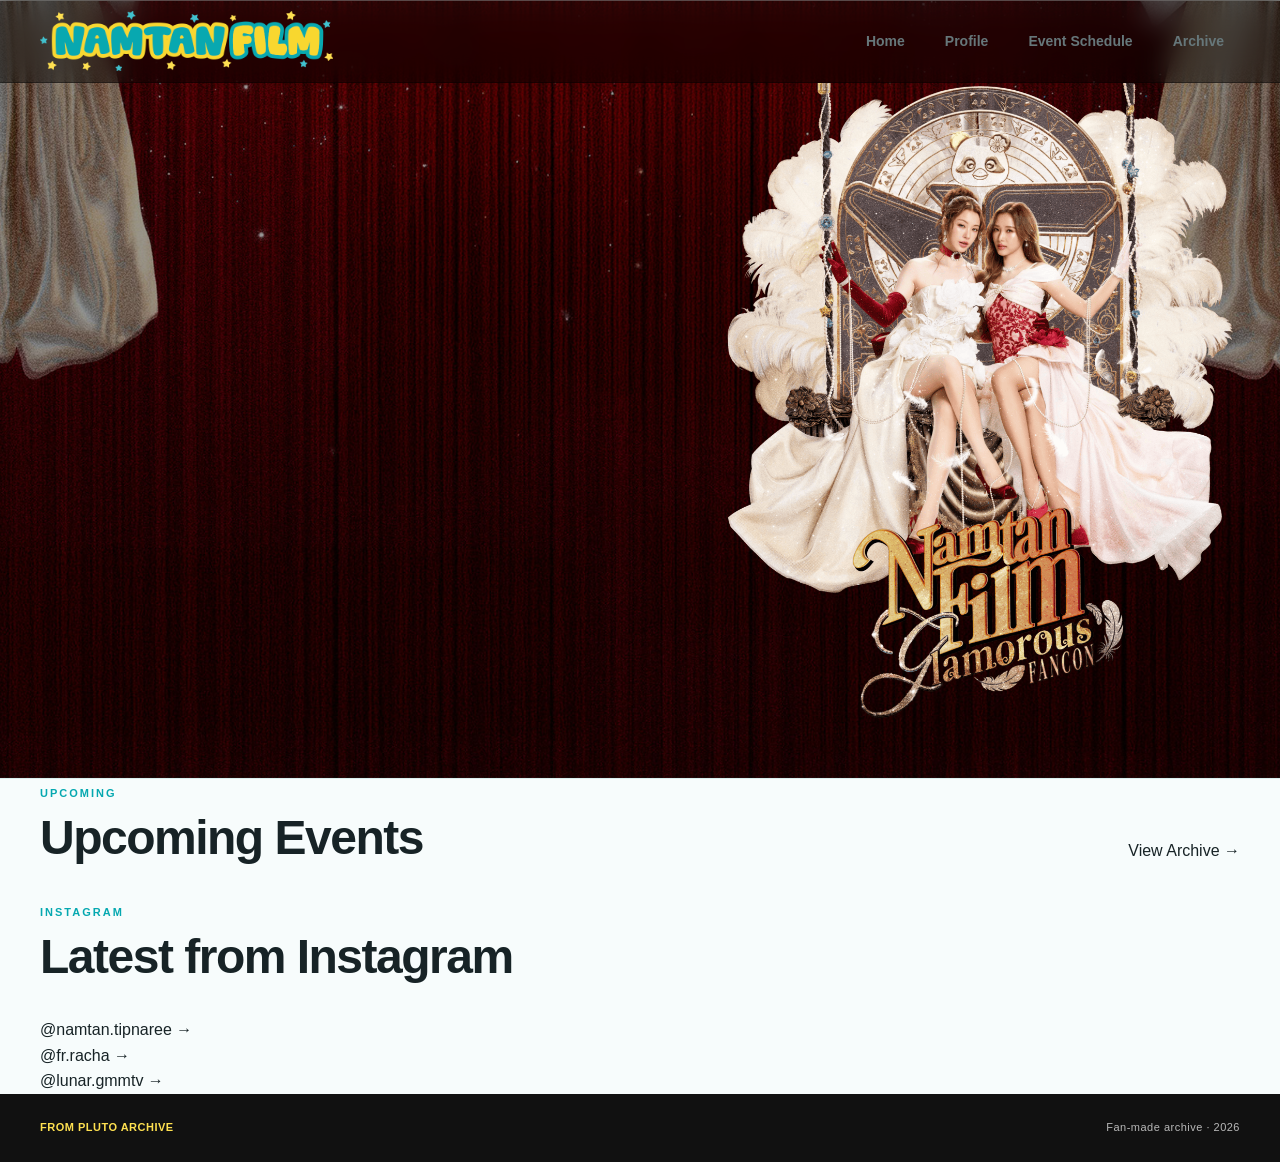
==== index.html @ 88a41382 "Refactor YouTube iframe for better readability" ====
<!DOCTYPE html>
<html lang="en">
<head>
    <meta charset="UTF-8">
    <meta name="viewport" content="width=device-width, initial-scale=1.0">
    <title>From PLUTO — NamtanFilm Archive</title>
    <meta name="description" content="From PLUTO — A fan-made archive of Namtan, Film, and NamtanFilm events and activities.">
    <link rel="stylesheet" href="style.css">
</head>

<body class="home-page">

<div id="site-header"></div>

<main>

    <!-- HERO -->
    <section class="hero home-hero">
        <div class="container hero-inner">
            <div class="hero-text">
                <iframe
    class="youtube-video"
    src="https://www.youtube.com/embed/L0LOI8v7eWU?autoplay=1"
    title="YouTube video player"
    frameborder="0"
    allow="autoplay; accelerometer; clipboard-write; encrypted-media; gyroscope; picture-in-picture; web-share"
    referrerpolicy="strict-origin-when-cross-origin"
    allowfullscreen>
                    </iframe> 
            </div>
            <div class="hero-decoration">
                 <img src="images/NFFC.png" alt="NamtanFilmFanCon" style="width:700px;">
            </div>
        </div>
    </section>
    
    <!-- UPCOMING -->
    <section class="upcoming-section">
        <div class="container">
            <div class="section-heading">
                <div>
                    <span class="eyebrow">UPCOMING</span>
                    <h2>Upcoming Events</h2>
                </div>
                <a href=/archive" class="section-link">
                    View Archive →
                </a>
            </div>
            <div id="upcomingEvents" class="upcoming-grid"></div>
        </div>
    </section>
</main>

<!-- INSTAGRAM -->
<section class="instagram-section">
    <div class="container">
         <div class="section-heading">
            <div>
                 <span class="eyebrow">INSTAGRAM</span>
                 <h2>Latest from Instagram</h2>
            </div>
        </div>
            <!-- NAMTAN -->
            <div class="instagram-row">
                <div class="instagram-row-header">
                    <a
                        href="https://www.instagram.com/namtan.tipnaree/"
                        target="_blank"
                        rel="noopener noreferrer"
                        class="instagram-username"
                    >
                        @namtan.tipnaree
                    </a>
                    <span class="instagram-arrow">
                        →
                    </span>
                </div>
                <div
                    id="instagramNamtan"
                    class="instagram-scroll"
                >
                    <!-- Instagram posts will be loaded here -->
                </div>

            </div>


            <!-- FILM -->
            <div class="instagram-row">
                <div class="instagram-row-header">
                    <a
                        href="https://www.instagram.com/fr.racha/"
                        target="_blank"
                        rel="noopener noreferrer"
                        class="instagram-username"
                    >
                        @fr.racha
                    </a>
                    <span class="instagram-arrow">
                        →
                    </span>
                </div>

                <div
                    id="instagramFilm"
                    class="instagram-scroll"
                >
                    <!-- Instagram posts will be loaded here -->
                </div>

            </div>


            <!-- LUNAR GMMTV -->
            <div class="instagram-row">
                <div class="instagram-row-header">
                    <a
                        href="https://www.instagram.com/lunar.gmmtv/"
                        target="_blank"
                        rel="noopener noreferrer"
                        class="instagram-username"
                    >
                        @lunar.gmmtv
                    </a>
                    <span class="instagram-arrow">
                        →
                    </span>
                </div>

                <div
                    id="instagramLunar"
                    class="instagram-scroll"
                >
                    <!-- Instagram posts will be loaded here -->
                </div>
            </div>
        </div>
    </section>


<!-- EVENT MODAL -->
<div id="eventModal" class="modal">
    <div class="modal-overlay"></div>
    <div class="modal-content">
        <button class="modal-close" id="modalClose" aria-label="Close" type="button">
            ×
        </button>
        <div id="modalImage" class="modal-image">
            <div class="modal-image-placeholder">NF</div>
        </div>

        <div class="modal-body">
            <div class="modal-tags">
                <span id="modalArtist" class="tag"></span>
                <span id="modalType" class="tag"></span>
            </div>

            <h2 id="modalTitle"></h2>
            <div class="modal-info">
                <div class="info-row">
                    <span class="info-label">
                        DATE
                    </span>
                    <span id="modalDate"></span>
                </div>


                <div class="info-row">
                    <span class="info-label">
                        LOCATION
                    </span>
                    <span id="modalLocation"></span>
                </div>


                <div class="info-row">
                    <span class="info-label">
                        DESCRIPTION
                    </span>
                    <span id="modalDescription"></span>
                </div>
            </div>

            <a id="modalLink" class="modal-link hidden" href="#" target="_blank" rel="noopener noreferrer">
                View Related Link →
            </a>
        </div>
    </div>
</div>


<footer class="site-footer">

    <div class="container footer-inner">

        <span>
            FROM PLUTO ARCHIVE
        </span>

        <span>
            Fan-made archive · 2026
        </span>

    </div>

</footer>


<script src="app.js" defer></script>

</body>
</html>
---- style.css ----
/* =========================================================
   FROM PLUTO — NAMTANFILM ARCHIVE
   Theme Colors
   Primary:
   #05a8b0
   #fee050
   Secondary:
   #41c1ce
   #f9d72f
   ========================================================= */


/* =========================================================
   ROOT
   ========================================================= */
:root {
    --teal-primary: #05a8b0;
    --yellow-primary: #fee050;

    --teal-secondary: #41c1ce;
    --yellow-secondary: #f9d72f;

    --white: #ffffff;
    --black: #111111;

    --text: #172326;
    --text-light: #66777a;

    --background: #f7fcfc;
    --background-soft: #eefafa;

    --border: #d9eeee;

    --shadow: 0 10px 30px rgba(5, 168, 176, 0.10);

    --radius-sm: 10px;
    --radius-md: 16px;
    --radius-lg: 24px;

    --container: 1200px;
}

/* =========================================================
   RESET
   ========================================================= */
* {
    margin: 0;
    padding: 0;
    box-sizing: border-box;
}

html {
    scroll-behavior: smooth;
}

body {
    font-family:
        -apple-system,
        BlinkMacSystemFont,
        "Segoe UI",
        Roboto,
        Helvetica,
        Arial,
        sans-serif;

    background: var(--background);
    color: var(--text);

    line-height: 1.6;
}

img {
    max-width: 100%;
}

button,
input,
select {
    font: inherit;
}

button {
    cursor: pointer;
}

a {
    color: inherit;
    text-decoration: none;
}


/* =========================================================
   CONTAINER
   ========================================================= */

.container {
    width: min(
        calc(100% - 40px),
        var(--container)
    );

    margin: 0 auto;
}


/* =========================================================
   HEADER
   ========================================================= */

/* Header container — sticky */
#site-header {
    position: sticky;
    top: 0;
    z-index: 1000;
    margin-bottom: -82px;
}

/* Actual header */
.site-header {
    position: relative;
    background: rgba(255, 255, 255, 0.94);
    backdrop-filter: blur(14px);
    -webkit-backdrop-filter: blur(14px);
    border-bottom: 1px solid var(--border);
}


/* =========================================================
   HOME HEADER
   ========================================================= */

.home-page #site-header {
    margin-bottom: -82px;
}
.home-page .site-header {
    background: rgba(0, 0, 0, 0.45);
    border-bottom: 1px solid rgba(0, 0, 0, 0.35);
}


/* Header inner */
.header-inner {
    min-height: 82px;
    display: flex;
    align-items: center;
    justify-content: space-between;
}


/* Logo */

.logo {
    display: inline-flex;
    align-items: center;
    transition: transform 0.2s ease;
}

.logo:hover {
    transform: translateY(-1px);
}

.site-logo {
    display: block;
    width: 39%;
    height: auto;
    object-fit: contain;
}


/* Navigation */

.nav {
    display: flex;
    align-items: center;

    gap: 8px;
}

.nav a {
    position: relative;

    padding: 10px 16px;

    font-size: 14px;
    font-weight: 600;

    color: var(--text-light);

    border-radius: 10px;

    transition:
        color 0.2s ease,
        background 0.2s ease;
}

.nav a:hover {
    color: var(--teal-primary);

    background: var(--background-soft);
}

.nav a::after {
    content: "";

    position: absolute;

    left: 16px;
    right: 16px;
    bottom: 4px;

    height: 2px;

    background: var(--yellow-primary);

    transform: scaleX(0);
    transform-origin: center;

    transition: transform 0.2s ease;
}

.nav a:hover::after {
    transform: scaleX(1);
}


/* =========================================================
   HERO
   ========================================================= */

.hero {
    position: relative;
    overflow: hidden;
    border-bottom: 1px solid var(--border);
}


/* Home page only */
.home-hero {
    background-image: url("images/home-bg.jpg");
    background-size: cover;
    background-position: center;
    background-repeat: no-repeat;
}

.hero-inner {
    min-height: 700px;
    display: grid;
    grid-template-columns: 1.1fr 0.9fr;
    align-items: center;
    gap: 50px;
    padding-top: 82px;
    padding-bottom: 50px;
}

.youtube-video {
    width: 100%;
    max-width: 560px;
    aspect-ratio: 16 / 9;
    height: auto;
    border-radius: 16px;
    overflow: hidden;
    border: none;
}

/* Hero button */

.hero-button {
    display: inline-flex;
    align-items: center;
    gap: 14px;
    padding: 14px 22px;
    color: var(--black);
    background: var(--yellow-primary);
    border: 2px solid var(--black);
    border-radius: 999px;
    font-size: 14px;
    font-weight: 800;
    box-shadow:
        5px 5px 0 var(--teal-primary);
    transition:
        transform 0.2s ease,
        box-shadow 0.2s ease;
}

.hero-button span {
    font-size: 18px;
    transition: transform 0.2s ease;
}

.hero-button:hover {
    transform: translate(3px, 3px);

    box-shadow:
        2px 2px 0 var(--teal-primary);
}

.hero-button:hover span {
    transform: translateX(4px);
}


/* Hero decoration */

.hero-decoration {
    position: relative;

    min-height: 360px;

    display: flex;
    align-items: center;
    justify-content: center;
}

.circle {
    position: absolute;

    border-radius: 50%;
}

.circle-1 {
    width: 280px;
    height: 280px;

    background: var(--teal-secondary);

    opacity: 0.28;

    top: 20px;
    right: 20px;
}

.circle-2 {
    width: 170px;
    height: 170px;

    background: var(--yellow-primary);

    bottom: 10px;
    left: 30px;
}


/* Archive card */

.hero-card {
    position: relative;
    z-index: 2;

    width: 240px;
    height: 300px;

    display: flex;
    flex-direction: column;

    align-items: center;
    justify-content: center;

    background: var(--teal-primary);

    color: white;

    border: 3px solid var(--black);

    border-radius: 30px;

    transform: rotate(4deg);

    box-shadow:
        12px 12px 0 var(--yellow-primary);
}

.hero-card span {
    font-size: 12px;
    font-weight: 800;

    letter-spacing: 4px;

    opacity: 0.8;
}

.hero-card strong {
    margin: 8px 0;

    font-size: 100px;

    line-height: 1;

    letter-spacing: -8px;
}

.hero-card small {
    font-size: 12px;

    letter-spacing: 4px;
}


/* =========================================================
   STATISTICS
   ========================================================= */

.stats-section {
    position: relative;

    margin-top: -1px;

    padding: 28px 0;

    background: var(--white);

    border-bottom: 1px solid var(--border);
}

.stats-grid {
    display: grid;

    grid-template-columns:
        repeat(4, 1fr);

    gap: 16px;
}

.stat-card {
    position: relative;

    padding: 12px 24px 7px;

    background: var(--background-soft);

    border: 1px solid var(--border);

    border-radius: var(--radius-md);

    overflow: hidden;
}

.stat-card::before {
    content: "";

    position: absolute;

    top: 0;
    left: 0;

    width: 100%;
    height: 4px;

    background: var(--teal-primary);
}


/* STAT CARD COLOR PATTERN */

/* =========================================================
   STAT CARD CHECKERBOARD PATTERN
   Row 1: 🟦 🟨 🟦 🟨
   Row 2: 🟨 🟦 🟨 🟦
   Row 3: 🟦 🟨 🟦 🟨
   Row 4: 🟨 🟦 🟨 🟦
   ========================================================= */

/* Default — 4 columns */

.stat-card:nth-child(8n + 1)::before,
.stat-card:nth-child(8n + 3)::before,
.stat-card:nth-child(8n + 6)::before,
.stat-card:nth-child(8n + 8)::before {
    background: var(--teal-primary);
}

.stat-card:nth-child(8n + 2)::before,
.stat-card:nth-child(8n + 4)::before,
.stat-card:nth-child(8n + 5)::before,
.stat-card:nth-child(8n + 7)::before {
    background: var(--yellow-primary);
}

.stat-label {
    display: block;

    margin-bottom: 8px;

    font-size: 11px;
    font-weight: 800;

    color: var(--text-light);

    letter-spacing: 1.5px;
}

.stat-card strong {
    display: block;

    margin-bottom: 2px;

    font-size: 38px;

    line-height: 1;

    color: var(--teal-primary);
}

.stat-card small {
    color: var(--text-light);

    font-size: 12px;
}


/* =========================================================
   EVENTS
   ========================================================= */

.events-section {
    padding: 90px 0;
}

.section-heading {
    display: flex;
    align-items: flex-end;
    justify-content: space-between;

    gap: 30px;

    margin-bottom: 35px;
}

.eyebrow {
    display: inline-block;

    margin-bottom: 10px;

    color: var(--teal-primary);

    font-size: 11px;
    font-weight: 900;

    letter-spacing: 2px;
}

.section-heading h2,
.about-inner h2 {
    font-size: clamp(
        32px,
        4vw,
        48px
    );

    line-height: 1.05;

    letter-spacing: -1.5px;
}

.section-heading p {
    margin-top: 10px;

    color: var(--text-light);

    font-size: 14px;
}

.result-count {
    padding: 10px 14px;

    background: var(--yellow-primary);

    border: 1px solid var(--black);

    border-radius: 999px;

    color: var(--black);

    font-size: 11px;
    font-weight: 900;

    white-space: nowrap;
}


/* =========================================================
   FILTER BOX
   ========================================================= */

.filter-box {
    margin-bottom: 40px;

    padding: 22px;

    background: var(--white);

    border: 1px solid var(--border);

    border-radius: var(--radius-lg);

    box-shadow: var(--shadow);
}

.search-wrapper {
    position: relative;

    margin-bottom: 18px;
}

.search-icon {
    position: absolute;

    left: 17px;
    top: 50%;

    transform: translateY(-50%);

    color: var(--teal-primary);

    font-size: 22px;

    pointer-events: none;
}

.search-wrapper input {
    width: 100%;

    height: 50px;

    padding:
        0
        18px
        0
        48px;

    border:
        1px solid
        var(--border);

    border-radius: 12px;

    outline: none;

    color: var(--text);

    background: var(--background);

    transition:
        border-color 0.2s ease,
        box-shadow 0.2s ease;
}

.search-wrapper input:focus {
    border-color: var(--teal-primary);

    box-shadow:
        0 0 0 3px
        rgba(5, 168, 176, 0.12);
}

.filter-row {
    display: grid;

    grid-template-columns:
        repeat(4, 1fr)
        auto;

    gap: 14px;

    align-items: end;
}

.filter-item {
    display: flex;

    flex-direction: column;

    gap: 6px;
}

.filter-item label {
    color: var(--text-light);

    font-size: 11px;
    font-weight: 800;

    text-transform: uppercase;

    letter-spacing: 0.8px;
}

.filter-item select,
.filter-item input {
    width: 100%;

    height: 44px;

    padding:
        0
        12px;

    background: var(--white);

    border:
        1px solid
        var(--border);

    border-radius: 10px;

    color: var(--text);

    outline: none;

    cursor: pointer;
}

.filter-item select:focus,
.filter-item input:focus {
    border-color: var(--teal-primary);

    box-shadow:
        0 0 0 3px
        rgba(5, 168, 176, 0.10);
}


/* Clear button */

.clear-button {
    height: 44px;

    padding:
        0
        18px;

    background: var(--yellow-primary);

    color: var(--black);

    border:
        1px solid
        var(--black);

    border-radius: 10px;

    font-size: 12px;
    font-weight: 800;

    white-space: nowrap;

    transition:
        transform 0.2s ease,
        background 0.2s ease;
}

.clear-button:hover {
    background: var(--yellow-secondary);

    transform: translateY(-2px);
}


/* =========================================================
   EVENT GRID
   ========================================================= */

.events-grid {
    display: grid;

    grid-template-columns:
        repeat(4, 1fr);

    gap: 24px;
}


/* =========================================================
   EVENT CARD
   ========================================================= */

.event-card {
    position: relative;
    overflow: hidden;
    background: var(--white);
    border: 1px solid var(--border);
    border-radius: var(--radius-md);
    box-shadow: 0 5px 20px rgba(5, 168, 176, 0.06);
    transition:
        transform 0.25s ease,
        box-shadow 0.25s ease,
        border-color 0.25s ease;
}

.event-card:hover {
    transform: translateY(-6px);
    border-color: var(--teal-secondary);
    box-shadow: 0 15px 35px  rgba(5, 168, 176, 0.15);
}


/* Event image */
.event-image {
    position: relative;
    z-index: 2;
    aspect-ratio: 16 / 10;
    overflow: hidden;
    background:linear-gradient(135deg,
            var(--teal-primary),
            var(--teal-secondary)
        );
}

.event-image img {
    width: 100%;
    height: 100%;
    display: block;
    object-fit: cover;
    transition:transform 0.4s ease;
}

.event-card:hover
.event-image img {
    transform: scale(1.04);
}

.event-image-placeholder {
    width: 100%;
    height: 100%;
    display: flex;
    align-items: center;
    justify-content: center;
    color: white;
    font-size: 60px;
    font-weight: 900;
    letter-spacing: -5px;
}


/* Date */
.event-date {
    position: absolute;
    right: 0px;
    transform: translateY(-50%);
    z-index: 10;
    padding: 5px 6px;
    background: #f9d72f;
    border: 1px solid #000;
    border-radius: 4px;
    font-size: 12px;
    font-weight: 800;
    line-height: 1;
    white-space: nowrap;
}

/* Event body */
.event-body {
   position: relative;
   padding: 20px;
   z-index: 1;
}

.event-tags {
    display: flex;
    flex-wrap: wrap;
    gap: 6px;
    margin-bottom: 12px;
}

.tag {
    display: inline-flex;
    align-items: center;
    padding: 1px 4px;
    background: var(--background-soft);
    color: var(--teal-primary);
    border: 1px solid rgba(5, 168, 176, 0.18);
    border-radius: 6px;
    font-size: 9px;
    font-weight: 700;
}

.event-title {
    margin-bottom: 10px;
    font-size: 15px;
    line-height: 1.25;
    letter-spacing: -0.3px;
}

.event-location {
    margin-bottom: 18px;
    color: var(--text-light);
    font-size: 12px;
}

.event-view {
    width: 100%;
    padding: 2px;
    background: #fee050;
    border: 2px solid rgba(5, 168, 176, 0.18);
    border-radius: 6px;
    color: var(--teal-primary);
    font-size: 15px;
    font-weight: 800;
    transition: color 0.2s ease, transform 0.2s ease;
}

.event-view:hover {
    color: var(--black);
    transform: translateX(3px);
}


/* =========================================================
   EMPTY STATE
   ========================================================= */
.empty-state {
    padding: 80px 20px;
    text-align: center;
    background: var(--white);
    border: 1px dashed var(--border);
    border-radius: var(--radius-lg);
}

.empty-state.hidden {
    display: none;
}

.empty-icon {
    margin-bottom: 15px;

    color: var(--yellow-secondary);

    font-size: 50px;
}

.empty-state h3 {
    margin-bottom: 8px;

    font-size: 24px;
}

.empty-state p {
    margin-bottom: 20px;

    color: var(--text-light);

    font-size: 14px;
}

.empty-state button {
    padding:
        10px
        18px;

    background: var(--teal-primary);

    color: white;

    border: none;

    border-radius: 999px;

    font-size: 12px;
    font-weight: 800;
}

.empty-state button:hover {
    background: var(--teal-secondary);
}


/* =========================================================
   PAGINATION
   ========================================================= */
.pagination {
    display: flex;
    align-items: center;
    justify-content: center;
    gap: 8px;
    margin-top: 45px;
}

/* Page number container */
.page-numbers {
    display: flex;
    align-items: center;
    justify-content: center;
    gap: 6px;
}

/* All pagination buttons */
.pagination button {
    display: inline-flex;
    align-items: center;
    justify-content: center;
    width: 36px;
    min-width: 36px;
    height: 36px;
    padding: 0;
    background: var(--white);
    color: var(--text);
    border: 1px solid var(--border);
    border-radius: 999px;
    font-size: 12px;
    font-weight: 700;
    cursor: pointer;
    transition:
        border-color 0.2s ease,
        color 0.2s ease,
        background 0.2s ease;
}

/* Page number */
.page-number {
    flex-shrink: 0;
}

/* Active page */
.page-number.active {
    color: var(--white);
    background: var(--teal-primary);
    border-color: var(--teal-primary);
}

/* Hover */
.pagination button:hover:not(:disabled) {
    color: var(--teal-primary);
    border-color: var(--teal-primary);
    background: var(--background-soft);
}

/* Active hover */
.pagination .page-number.active:hover {
    color: var(--white);
    background: var(--teal-primary);
    border-color: var(--teal-primary);
}

/* Disabled */
.pagination button:disabled {
    opacity: 0.4;
    cursor: not-allowed;
}


/* =========================================================
   ABOUT
   ========================================================= */

.about-section {
    padding: 100px 0;

    background:
        linear-gradient(
            135deg,
            var(--teal-primary),
            var(--teal-secondary)
        );

    color: white;
}

.about-inner {
    display: grid;

    grid-template-columns:
        0.9fr
        1.1fr;

    gap: 80px;

    align-items: start;
}

.about-inner .eyebrow {
    color: var(--yellow-primary);
}

.about-inner h2 {
    color: white;
}

.about-text {
    max-width: 620px;
}

.about-text p {
    margin-bottom: 20px;

    color: rgba(
        255,
        255,
        255,
        0.9
    );

    font-size: 15px;

    line-height: 1.8;
}

.about-text p:last-child {
    margin-bottom: 0;
}


/* =========================================================
   MODAL
   ========================================================= */

.modal {
    position: fixed;

    inset: 0;

    z-index: 1000;

    display: flex;

    align-items: center;
    justify-content: center;

    padding: 25px;

    opacity: 0;

    visibility: hidden;

    transition:
        opacity 0.25s ease,
        visibility 0.25s ease;
}

.modal.active {
    opacity: 1;

    visibility: visible;
}

.modal-overlay {
    position: absolute;

    inset: 0;

    background:
        rgba(
            8,
            30,
            32,
            0.72
        );

    backdrop-filter: blur(5px);
    -webkit-backdrop-filter: blur(5px);
}

.modal-content {
    position: relative;

    z-index: 2;

    width: min(
        760px,
        100%
    );

    max-height: 90vh;

    overflow-y: auto;

    background: var(--white);

    border:
        2px solid
        var(--black);

    border-radius: 24px;

    box-shadow:
        12px 12px 0
        var(--yellow-primary);

    transform:
        translateY(20px)
        scale(0.98);

    transition:
        transform 0.25s ease;
}

.modal.active
.modal-content {
    transform:
        translateY(0)
        scale(1);
}


/* Modal close */

.modal-close {
    position: absolute;

    top: 14px;
    right: 14px;

    z-index: 5;

    width: 38px;
    height: 38px;

    display: flex;

    align-items: center;
    justify-content: center;

    background: var(--yellow-primary);

    color: var(--black);

    border:
        1px solid
        var(--black);

    border-radius: 50%;

    font-size: 24px;

    line-height: 1;

    transition:
        transform 0.2s ease;
}

.modal-close:hover {
    transform: rotate(8deg) scale(1.05);
}


/* Modal image */

.modal-image {
    width: 100%;

    aspect-ratio: 16 / 9;

    overflow: hidden;

    background:
        linear-gradient(
            135deg,
            var(--teal-primary),
            var(--teal-secondary)
        );
}

.modal-image img {
    width: 100%;
    height: 100%;

    display: block;

    object-fit: cover;
}

.modal-image-placeholder {
    width: 100%;
    height: 100%;

    display: flex;

    align-items: center;
    justify-content: center;

    color: white;

    font-size: 80px;
    font-weight: 900;

    letter-spacing: -7px;
}


/* Modal body */

.modal-body {
    padding: 30px;
}

.modal-tags {
    display: flex;

    gap: 8px;

    margin-bottom: 12px;
}

.modal-body h2 {
    margin-bottom: 25px;

    font-size: 32px;

    line-height: 1.15;

    letter-spacing: -1px;
}

.modal-info {
    display: flex;

    flex-direction: column;

    gap: 14px;
}

.info-row {
    display: grid;

    grid-template-columns:
        110px
        1fr;

    gap: 15px;

    padding-bottom: 14px;

    border-bottom:
        1px solid
        var(--border);

    font-size: 14px;
}

.info-label {
    color: var(--teal-primary);

    font-size: 10px;
    font-weight: 900;

    letter-spacing: 1px;
}


/* Modal link */

.modal-link {
    display: inline-flex;

    margin-top: 25px;

    padding:
        11px
        17px;

    background: var(--yellow-primary);

    color: var(--black);

    border:
        1px solid
        var(--black);

    border-radius: 999px;

    font-size: 12px;
    font-weight: 800;
}

.modal-link:hover {
    background: var(--yellow-secondary);
}

.modal-link.hidden {
    display: none;
}


/* =========================================================
   FOOTER
   ========================================================= */

.site-footer {
    padding: 25px 0;

    background: var(--black);

    color: rgba(
        255,
        255,
        255,
        0.7
    );
}

.footer-inner {
    display: flex;

    align-items: center;
    justify-content: space-between;

    gap: 20px;

    font-size: 11px;

    letter-spacing: 0.5px;
}

.footer-inner span:first-child {
    color: var(--yellow-primary);

    font-weight: 900;
}


/* =========================================================
   SELECTION
   ========================================================= */

::selection {
    background: var(--yellow-primary);

    color: var(--black);
}


/* =========================================================
   SCROLLBAR
   ========================================================= */

html {
    scrollbar-width: none;
}

html::-webkit-scrollbar {
    display: none;
}

/* =========================================================
   RESPONSIVE — TABLET
   ========================================================= */

@media (max-width: 1000px) {

    .hero-inner {
        grid-template-columns: 1fr;

        min-height: auto;

        padding-top: 60px;
        padding-bottom: 60px;
    }

    .hero-decoration {
        min-height: 300px;
    }

    .stats-grid {
        grid-template-columns:
            repeat(2, 1fr);
    }

    .filter-row {
        grid-template-columns:
            repeat(2, 1fr);
    }

    .clear-button {
        width: 100%;
    }

    .events-grid {
        grid-template-columns:
            repeat(2, 1fr);
    }

    .about-inner {
        grid-template-columns: 1fr;

        gap: 35px;
    }
}


/* =========================================================
   RESPONSIVE — MOBILE
   ========================================================= */

@media (max-width: 650px) {

    .container {
        width: min(
            calc(100% - 28px),
            var(--container)
        );
    }


    /* Header */

    .header-inner {
        min-height: 68px;
    }

   #site-header {
      margin-bottom: -68px;
   }
   
   .home-page #site-header {
      margin-bottom: -68px;
   }

    .site-logo {
        width: 120px;
    }

    .nav {
        gap: 2px;
    }

    .nav a {
        padding:
            8px
            9px;

        font-size: 12px;
    }

    .nav a::after {
        left: 9px;
        right: 9px;
    }


    /* Hero */
    .hero-inner {
        padding-top: 45px;
        padding-bottom: 45px;
        gap: 30px;
    }

    .hero-text h1 {
        letter-spacing: -2px;
    }

    .hero-text h1 img {
        width: min(260px, 80vw) !important;
    }

    .hero-decoration {
        min-height: 260px;
    }


/* =========================================
   STATISTICS
========================================= */

.stats-section {
    padding: 40px 0;
}

.stats-grid {
    display: grid;
    grid-template-columns: repeat(4, minmax(0, 1fr));
    gap: 20px;
}

.stat-card {
    background: #ffffff;
    border: 1px solid var(--border);
    border-radius: var(--radius-md);
    padding: 28px 20px;
    text-align: center;
    box-shadow: var(--shadow);

    display: flex;
    flex-direction: column;
    align-items: center;
    justify-content: center;

    min-height: 150px;
}

.stat-label {
    font-size: 12px;
    font-weight: 800;
    color: var(--text-light);
    letter-spacing: 0.08em;
    margin-bottom: 12px;
}

.stat-card strong {
    display: block;

    font-size: 38px;
    font-weight: 800;
    line-height: 1;

    color: var(--teal-primary);

    margin-bottom: 10px;
}

.stat-card small {
    font-size: 12px;
    color: var(--text-light);
}


/* TABLET */

@media (max-width: 900px) {

    .stats-grid {
        grid-template-columns: repeat(2, minmax(0, 1fr));
    }

}


/* MOBILE */

@media (max-width: 500px) {

    .stats-grid {
        grid-template-columns: 1fr;
    }

}


    /* Events */

    .events-section {
        padding: 60px 0;
    }

    .section-heading {
        align-items: flex-start;

        flex-direction: column;

        gap: 15px;

        margin-bottom: 25px;
    }

    .section-heading h2 {
        font-size: 34px;
    }

    .result-count {
        align-self: flex-start;
    }


    /* Filters */

    .filter-box {
        padding: 15px;

        border-radius: 18px;
    }

    .filter-row {
        grid-template-columns: 1fr;

        gap: 12px;
    }


    /* Cards */

    .events-grid {
        grid-template-columns: 1fr;

        gap: 18px;
    }

    .event-body {
        padding: 17px;
    }


    /* About */

    .about-section {
        padding: 70px 0;
    }

    .about-inner h2 {
        font-size: 35px;
    }

   /* =========================================================
   INSTAGRAM
   ========================================================= */

.instagram-section {
    padding: 90px 0;
    background: var(--white);
    border-top: 1px solid var(--border);
    border-bottom: 1px solid var(--border);
}


/* Instagram section heading */

.instagram-section .section-heading {
    margin-bottom: 40px;
}


/* =========================================================
   INSTAGRAM ROW
   ========================================================= */

.instagram-row {
    margin-bottom: 42px;
}

.instagram-row:last-child {
    margin-bottom: 0;
}


/* Row header */

.instagram-row-header {
    display: flex;
    align-items: center;
    justify-content: space-between;

    margin-bottom: 14px;

    padding-left: 4px;
}


.instagram-username {
    color: var(--text);

    font-size: 15px;
    font-weight: 900;

    letter-spacing: -0.2px;

    transition:
        color 0.2s ease,
        transform 0.2s ease;
}


.instagram-username:hover {
    color: var(--teal-primary);

    transform: translateX(3px);
}


.instagram-arrow {
    color: var(--teal-primary);

    font-size: 20px;
    font-weight: 800;

    padding-right: 4px;
}


/* =========================================================
   HORIZONTAL SCROLL
   ========================================================= */

.instagram-scroll {
    display: flex;

    gap: 14px;

    width: 100%;

    overflow-x: auto;
    overflow-y: hidden;

    padding:
        4px
        4px
        16px
        4px;

    scroll-behavior: smooth;

    scrollbar-width: thin;
    scrollbar-color:
        var(--teal-secondary)
        var(--background-soft);
}


/* WebKit scrollbar */

.instagram-scroll::-webkit-scrollbar {
    height: 7px;
}

.instagram-scroll::-webkit-scrollbar-track {
    background: var(--background-soft);

    border-radius: 999px;
}

.instagram-scroll::-webkit-scrollbar-thumb {
    background: var(--teal-secondary);

    border-radius: 999px;
}

.instagram-scroll::-webkit-scrollbar-thumb:hover {
    background: var(--teal-primary);
}


/* =========================================================
   INSTAGRAM POST
   ========================================================= */

.instagram-post {
    position: relative;

    flex: 0 0 210px;

    width: 210px;
    height: 210px;

    overflow: hidden;

    background: var(--background-soft);

    border:
        1px solid
        var(--border);

    border-radius: var(--radius-md);

    box-shadow:
        0 5px 18px
        rgba(5, 168, 176, 0.06);

    transition:
        transform 0.25s ease,
        box-shadow 0.25s ease,
        border-color 0.25s ease;
}


.instagram-post:hover {
    transform: translateY(-5px);

    border-color: var(--teal-secondary);

    box-shadow:
        0 12px 28px
        rgba(5, 168, 176, 0.15);
}


/* Post image */

.instagram-post img {
    display: block;

    width: 100%;
    height: 100%;

    object-fit: cover;

    transition:
        transform 0.4s ease;
}


.instagram-post:hover img {
    transform: scale(1.05);
}


/* =========================================================
   POST OVERLAY
   ========================================================= */

.instagram-post-overlay {
    position: absolute;

    inset: 0;

    display: flex;

    align-items: flex-end;

    padding: 14px;

    background:
        linear-gradient(
            to top,
            rgba(0, 0, 0, 0.55),
            rgba(0, 0, 0, 0)
        );

    opacity: 0;

    transition: opacity 0.25s ease;
}


.instagram-post:hover
.instagram-post-overlay {
    opacity: 1;
}


.instagram-post-type {
    padding:
        5px
        9px;

    background: var(--yellow-primary);

    color: var(--black);

    border:
        1px solid
        var(--black);

    border-radius: 999px;

    font-size: 9px;
    font-weight: 900;

    letter-spacing: 0.8px;
}


/* =========================================================
   CAROUSEL INDICATOR
   ========================================================= */

.instagram-carousel-indicator {
    position: absolute;

    top: 10px;
    right: 10px;

    z-index: 2;

    padding:
        5px
        8px;

    background:
        rgba(17, 17, 17, 0.72);

    color: white;

    border-radius: 999px;

    font-size: 9px;
    font-weight: 800;
}


/* =========================================================
   VIDEO INDICATOR
   ========================================================= */

.instagram-video-indicator {
    position: absolute;

    top: 10px;
    left: 10px;

    z-index: 2;

    width: 28px;
    height: 28px;

    display: flex;

    align-items: center;
    justify-content: center;

    background: var(--yellow-primary);

    color: var(--black);

    border:
        1px solid
        var(--black);

    border-radius: 50%;

    font-size: 11px;
}


/* =========================================================
   LOADING
   ========================================================= */

.instagram-loading {
    display: flex;

    align-items: center;
    justify-content: center;

    width: 100%;

    min-height: 210px;

    color: var(--text-light);

    font-size: 12px;
}


/* =========================================================
   EMPTY / ERROR
   ========================================================= */

.instagram-empty {
    width: 100%;

    padding: 30px 20px;

    background: var(--background-soft);

    border:
        1px dashed
        var(--border);

    border-radius: var(--radius-md);

    color: var(--text-light);

    font-size: 12px;

    text-align: center;
}


/* =========================================================
   TABLET
   ========================================================= */

@media (max-width: 900px) {

    .instagram-section {
        padding: 70px 0;
    }

    .instagram-post {
        flex-basis: 190px;

        width: 190px;
        height: 190px;
    }

}


/* =========================================================
   MOBILE
   ========================================================= */

@media (max-width: 650px) {

    .instagram-section {
        padding: 60px 0;
    }

    .instagram-section .section-heading {
        margin-bottom: 30px;
    }

    .instagram-row {
        margin-bottom: 32px;
    }

    .instagram-row-header {
        margin-bottom: 12px;
    }

    .instagram-username {
        font-size: 14px;
    }

    .instagram-post {
        flex-basis: 160px;

        width: 160px;
        height: 160px;

        border-radius: 12px;
    }

    .instagram-scroll {
        gap: 10px;

        padding-bottom: 12px;
    }

}


    /* Modal */

    .modal {
        padding: 12px;
    }

    .modal-content {
        border-radius: 18px;

        box-shadow:
            7px 7px 0
            var(--yellow-primary);
    }

    .modal-body {
        padding: 22px;
    }

    .modal-body h2 {
        font-size: 25px;
    }

    .info-row {
        grid-template-columns: 1fr;

        gap: 4px;
    }


    /* Footer */

    .footer-inner {
        flex-direction: column;

        align-items: flex-start;

        gap: 8px;
    }
}
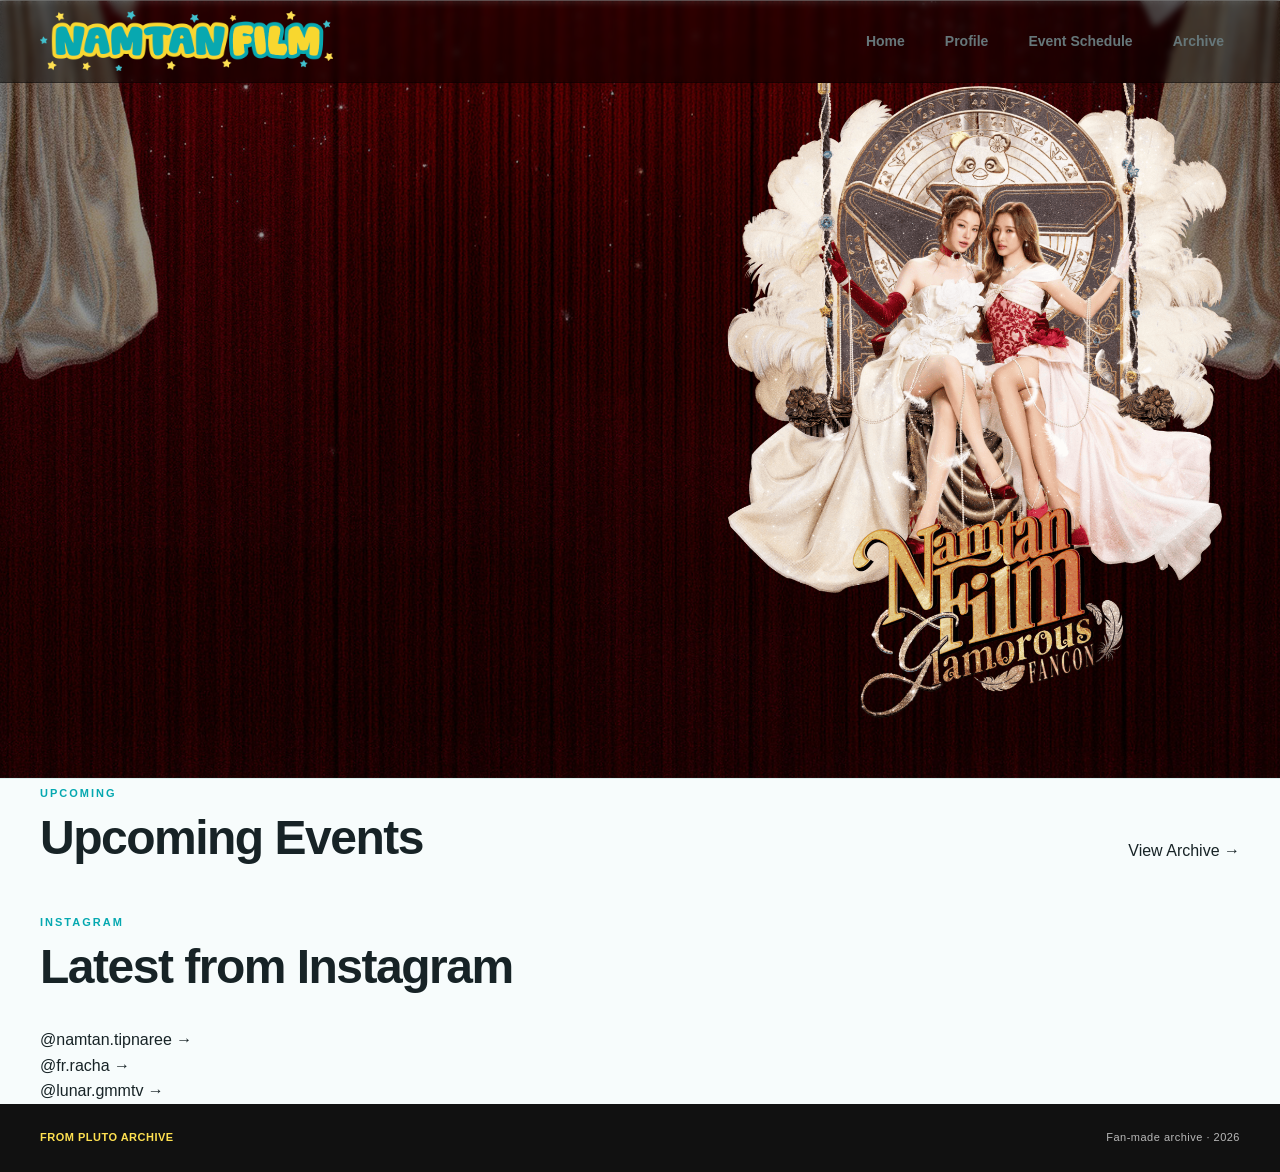
==== commit 1a9879a5: "Update index.html" ====
--- a/index.html
+++ b/index.html
@@ -18,15 +18,8 @@
     <section class="hero home-hero">
         <div class="container hero-inner">
             <div class="hero-text">
-                <iframe
-    class="youtube-video"
-    src="https://www.youtube.com/embed/L0LOI8v7eWU?autoplay=1"
-    title="YouTube video player"
-    frameborder="0"
-    allow="autoplay; accelerometer; clipboard-write; encrypted-media; gyroscope; picture-in-picture; web-share"
-    referrerpolicy="strict-origin-when-cross-origin"
-    allowfullscreen>
-                    </iframe> 
+                <iframe class="youtube-video" src="https://www.youtube.com/embed/L0LOI8v7eWU?autoplay=1&mute=1&loop=1&playlist=L0LOI8v7eWU"
+                title="YouTube video player" frameborder="0" allow="autoplay; encrypted-media; picture-in-picture" allowfullscreen> </iframe>
             </div>
             <div class="hero-decoration">
                  <img src="images/NFFC.png" alt="NamtanFilmFanCon" style="width:700px;">
@@ -42,7 +35,7 @@
                     <span class="eyebrow">UPCOMING</span>
                     <h2>Upcoming Events</h2>
                 </div>
-                <a href=/archive" class="section-link">
+                <a href="/archive" class="section-link">
                     View Archive →
                 </a>
             </div>
--- a/style.css
+++ b/style.css
@@ -119,8 +119,8 @@
 .site-header {
     position: relative;
     background: rgba(255, 255, 255, 0.94);
-    backdrop-filter: blur(14px);
-    -webkit-backdrop-filter: blur(14px);
+    backdrop-filter: blur(3px);
+    -webkit-backdrop-filter: blur(3px);
     border-bottom: 1px solid var(--border);
 }
 
@@ -275,11 +275,8 @@
     border-radius: 999px;
     font-size: 14px;
     font-weight: 800;
-    box-shadow:
-        5px 5px 0 var(--teal-primary);
-    transition:
-        transform 0.2s ease,
-        box-shadow 0.2s ease;
+    box-shadow: 5px 5px 0 var(--teal-primary);
+    transition: transform 0.2s ease, box-shadow 0.2s ease;
 }
 
 .hero-button span {
@@ -300,100 +297,29 @@
 
 
 /* Hero decoration */
-
 .hero-decoration {
     position: relative;
-
     min-height: 360px;
-
     display: flex;
     align-items: center;
     justify-content: center;
 }
 
-.circle {
-    position: absolute;
-
-    border-radius: 50%;
-}
-
-.circle-1 {
-    width: 280px;
-    height: 280px;
-
-    background: var(--teal-secondary);
-
-    opacity: 0.28;
-
-    top: 20px;
-    right: 20px;
-}
-
-.circle-2 {
-    width: 170px;
-    height: 170px;
-
-    background: var(--yellow-primary);
-
-    bottom: 10px;
-    left: 30px;
-}
-
-
-/* Archive card */
-
-.hero-card {
-    position: relative;
-    z-index: 2;
-
-    width: 240px;
-    height: 300px;
-
-    display: flex;
-    flex-direction: column;
-
-    align-items: center;
-    justify-content: center;
-
-    background: var(--teal-primary);
-
-    color: white;
-
-    border: 3px solid var(--black);
-
-    border-radius: 30px;
-
-    transform: rotate(4deg);
-
-    box-shadow:
-        12px 12px 0 var(--yellow-primary);
-}
-
-.hero-card span {
-    font-size: 12px;
-    font-weight: 800;
-
-    letter-spacing: 4px;
-
-    opacity: 0.8;
-}
-
-.hero-card strong {
-    margin: 8px 0;
-
-    font-size: 100px;
-
-    line-height: 1;
-
-    letter-spacing: -8px;
-}
-
-.hero-card small {
-    font-size: 12px;
-
-    letter-spacing: 4px;
-}
-
+.upcoming-grid {
+    display: grid;
+    grid-auto-flow: column;
+    grid-auto-columns: calc((100% - 80px) / 5);
+    gap: 20px;
+    overflow-x: auto;
+    overflow-y: hidden;
+    padding-bottom: 10px;
+    scroll-behavior: smooth;
+    scrollbar-width: none;
+}
+
+.upcoming-grid::-webkit-scrollbar {
+    display: none;
+}
 
 /* =========================================================
    STATISTICS
@@ -401,36 +327,24 @@
 
 .stats-section {
     position: relative;
-
     margin-top: -1px;
-
     padding: 28px 0;
-
     background: var(--white);
-
     border-bottom: 1px solid var(--border);
 }
 
 .stats-grid {
     display: grid;
-
-    grid-template-columns:
-        repeat(4, 1fr);
-
+    grid-template-columns: repeat(4, 1fr);
     gap: 16px;
 }
 
 .stat-card {
     position: relative;
-
     padding: 12px 24px 7px;
-
     background: var(--background-soft);
-
     border: 1px solid var(--border);
-
     border-radius: var(--radius-md);
-
     overflow: hidden;
 }
 
@@ -2052,11 +1966,15 @@
 
     .instagram-post {
         flex-basis: 190px;
-
         width: 190px;
         height: 190px;
     }
 
+   /* Upcoming Event */
+    .upcoming-grid {
+        grid-auto-columns: calc((100% - 40px) / 3);
+    }
+
 }
 
 
@@ -2069,53 +1987,43 @@
     .instagram-section {
         padding: 60px 0;
     }
-
     .instagram-section .section-heading {
         margin-bottom: 30px;
     }
-
     .instagram-row {
         margin-bottom: 32px;
     }
-
     .instagram-row-header {
         margin-bottom: 12px;
     }
-
     .instagram-username {
         font-size: 14px;
     }
-
     .instagram-post {
         flex-basis: 160px;
-
         width: 160px;
         height: 160px;
-
         border-radius: 12px;
     }
-
     .instagram-scroll {
         gap: 10px;
-
         padding-bottom: 12px;
     }
-
-}
-
+   
+    /* Upcoming Event */
+    .upcoming-grid {
+        grid-auto-columns: calc((100% - 20px) / 2);
+        gap: 12px;
+    }
 
     /* Modal */
-
     .modal {
         padding: 12px;
     }
 
     .modal-content {
         border-radius: 18px;
-
-        box-shadow:
-            7px 7px 0
-            var(--yellow-primary);
+        box-shadow: 7px 7px 0 var(--yellow-primary);
     }
 
     .modal-body {
@@ -2128,7 +2036,6 @@
 
     .info-row {
         grid-template-columns: 1fr;
-
         gap: 4px;
     }
 
@@ -2137,9 +2044,7 @@
 
     .footer-inner {
         flex-direction: column;
-
         align-items: flex-start;
-
         gap: 8px;
     }
 }
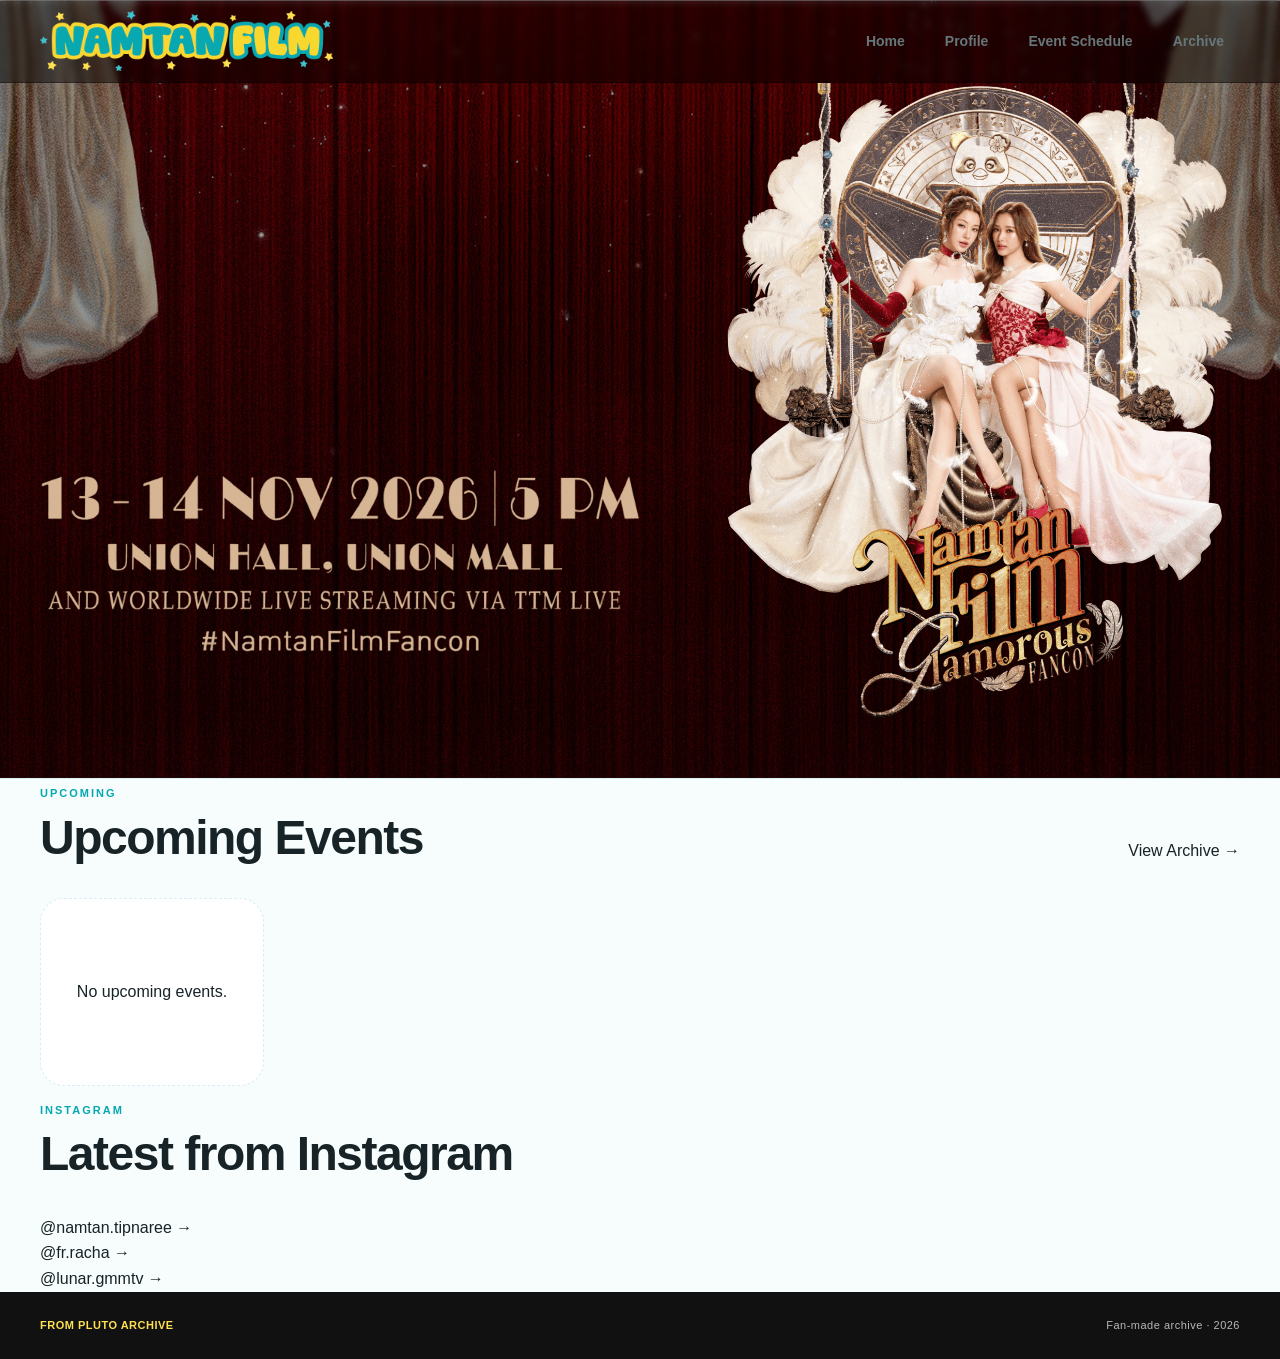
==== commit 77822bf6: "Add image to hero section in index.html" ====
--- a/index.html
+++ b/index.html
@@ -20,6 +20,7 @@
             <div class="hero-text">
                 <iframe class="youtube-video" src="https://www.youtube.com/embed/L0LOI8v7eWU?autoplay=1&mute=1&loop=1&playlist=L0LOI8v7eWU"
                 title="YouTube video player" frameborder="0" allow="autoplay; encrypted-media; picture-in-picture" allowfullscreen> </iframe>
+                <img src="images/fancon-text.png" alt="NamtanFilmFanCon-text" style="width:600px;">
             </div>
             <div class="hero-decoration">
                  <img src="images/NFFC.png" alt="NamtanFilmFanCon" style="width:700px;">
--- a/style.css
+++ b/style.css
@@ -112,7 +112,6 @@
     position: sticky;
     top: 0;
     z-index: 1000;
-    margin-bottom: -82px;
 }
 
 /* Actual header */
@@ -320,6 +319,174 @@
 .upcoming-grid::-webkit-scrollbar {
     display: none;
 }
+
+
+
+
+/* =========================================================
+   CALENDAR
+========================================================= */
+
+.calendar-section {
+    padding: 60px 0;
+    border-bottom: 1px solid var(--border);
+}
+
+.calendar-navigation {
+    display: flex;
+    align-items: center;
+    gap: 18px;
+}
+
+.calendar-navigation strong {
+    min-width: 170px;
+    text-align: center;
+    font-size: 18px;
+}
+
+.calendar-nav-btn {
+    width: 38px;
+    height: 38px;
+
+    display: flex;
+    align-items: center;
+    justify-content: center;
+
+    border: 1px solid var(--border);
+    background: transparent;
+
+    font-size: 18px;
+
+    cursor: pointer;
+
+    transition:
+        background 0.2s ease,
+        color 0.2s ease;
+}
+
+.calendar-nav-btn:hover {
+    background: var(--text);
+    color: var(--background);
+}
+
+.calendar {
+    margin-top: 30px;
+
+    border: 1px solid var(--border);
+    background: var(--background);
+
+    overflow: hidden;
+}
+
+.calendar-weekdays,
+.calendar-days {
+    display: grid;
+    grid-template-columns:
+        repeat(7, minmax(0, 1fr));
+}
+
+.calendar-weekdays {
+    border-bottom: 1px solid var(--border);
+}
+
+.calendar-weekdays > div {
+    padding: 14px 12px;
+
+    font-size: 11px;
+    font-weight: 600;
+
+    letter-spacing: 0.12em;
+
+    color: var(--muted);
+
+    border-right: 1px solid var(--border);
+
+    text-align: left;
+}
+
+.calendar-weekdays > div:last-child {
+    border-right: none;
+}
+
+.calendar-day {
+    min-height: 120px;
+
+    padding: 10px;
+
+    border-right: 1px solid var(--border);
+    border-bottom: 1px solid var(--border);
+
+    overflow: hidden;
+}
+
+.calendar-day:nth-child(7n) {
+    border-right: none;
+}
+
+.calendar-day-empty {
+    background: rgba(0, 0, 0, 0.025);
+}
+
+.calendar-day-number {
+    margin-bottom: 8px;
+
+    font-size: 13px;
+    font-weight: 600;
+}
+
+.calendar-day.is-today
+.calendar-day-number {
+    display: inline-flex;
+
+    align-items: center;
+    justify-content: center;
+
+    width: 28px;
+    height: 28px;
+
+    border-radius: 50%;
+
+    background: var(--text);
+    color: var(--background);
+}
+
+.calendar-event {
+    display: block;
+
+    width: 100%;
+
+    margin-top: 5px;
+    padding: 6px 8px;
+
+    border: 1px solid var(--border);
+    border-radius: 4px;
+
+    background: transparent;
+
+    text-align: left;
+
+    font-family: inherit;
+    font-size: 11px;
+    line-height: 1.35;
+
+    cursor: pointer;
+
+    white-space: nowrap;
+    overflow: hidden;
+    text-overflow: ellipsis;
+
+    transition:
+        background 0.2s ease,
+        transform 0.2s ease;
+}
+
+.calendar-event:hover {
+    background: rgba(0, 0, 0, 0.06);
+    transform: translateY(-1px);
+}
+
+
+
 
 /* =========================================================
    STATISTICS
@@ -2016,6 +2183,47 @@
         gap: 12px;
     }
 
+    /* Calendar */
+   .calendar-section {
+    padding: 45px 0;
+}
+
+.calendar-navigation {
+    gap: 8px;
+}
+
+.calendar-navigation strong {
+    min-width: 130px;
+    font-size: 15px;
+}
+
+.calendar-nav-btn {
+    width: 34px;
+    height: 34px;
+}
+
+.calendar-weekdays > div {
+    padding: 10px 5px;
+    font-size: 9px;
+    text-align: center;
+}
+
+.calendar-day {
+    min-height: 90px;
+    padding: 6px;
+}
+
+.calendar-day-number {
+    font-size: 12px;
+    margin-bottom: 5px;
+}
+
+.calendar-event {
+    padding: 4px 5px;
+    font-size: 9px;
+}
+   
+
     /* Modal */
     .modal {
         padding: 12px;
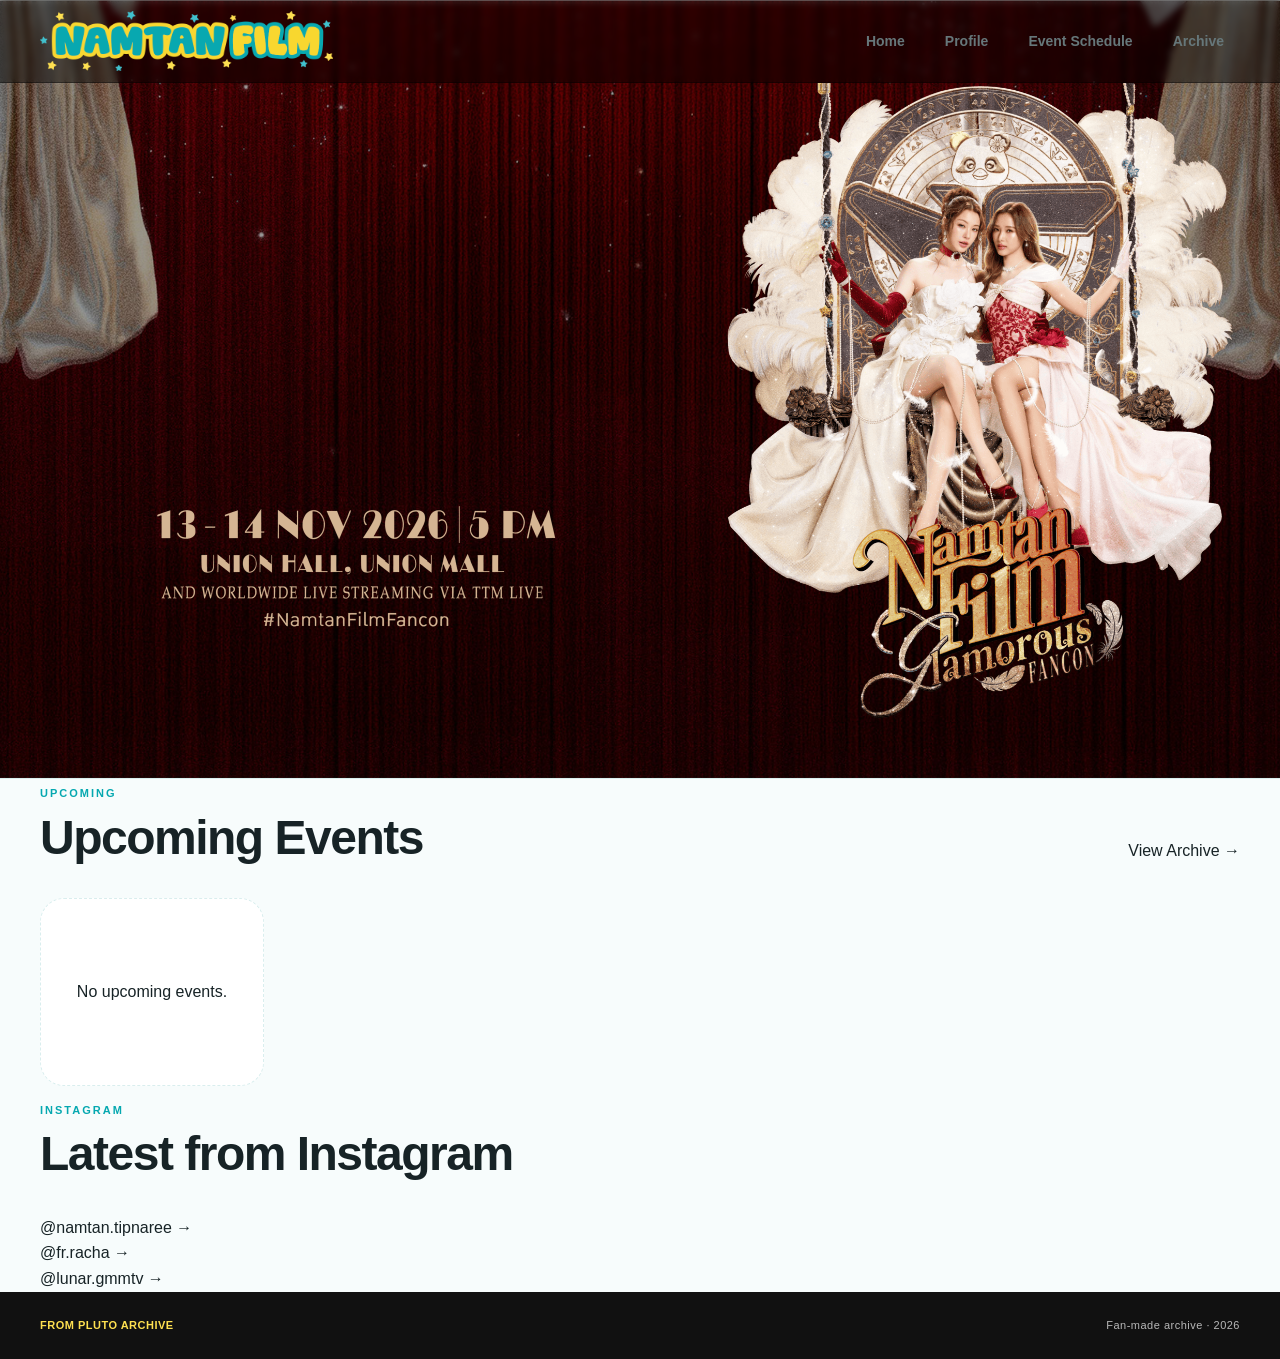
==== commit 2fa58d01: "Center fancon text image and resize it Adjusted image size and added a centered div for fancon text." ====
--- a/index.html
+++ b/index.html
@@ -20,7 +20,9 @@
             <div class="hero-text">
                 <iframe class="youtube-video" src="https://www.youtube.com/embed/L0LOI8v7eWU?autoplay=1&mute=1&loop=1&playlist=L0LOI8v7eWU"
                 title="YouTube video player" frameborder="0" allow="autoplay; encrypted-media; picture-in-picture" allowfullscreen> </iframe>
-                <img src="images/fancon-text.png" alt="NamtanFilmFanCon-text" style="width:600px;">
+                <div style="text-align:center; margin-top:10px;">
+                    <img src="images/fancon-text.png" alt="NamtanFilmFanCon-text" style="width:400px;">
+                </div>
             </div>
             <div class="hero-decoration">
                  <img src="images/NFFC.png" alt="NamtanFilmFanCon" style="width:700px;">
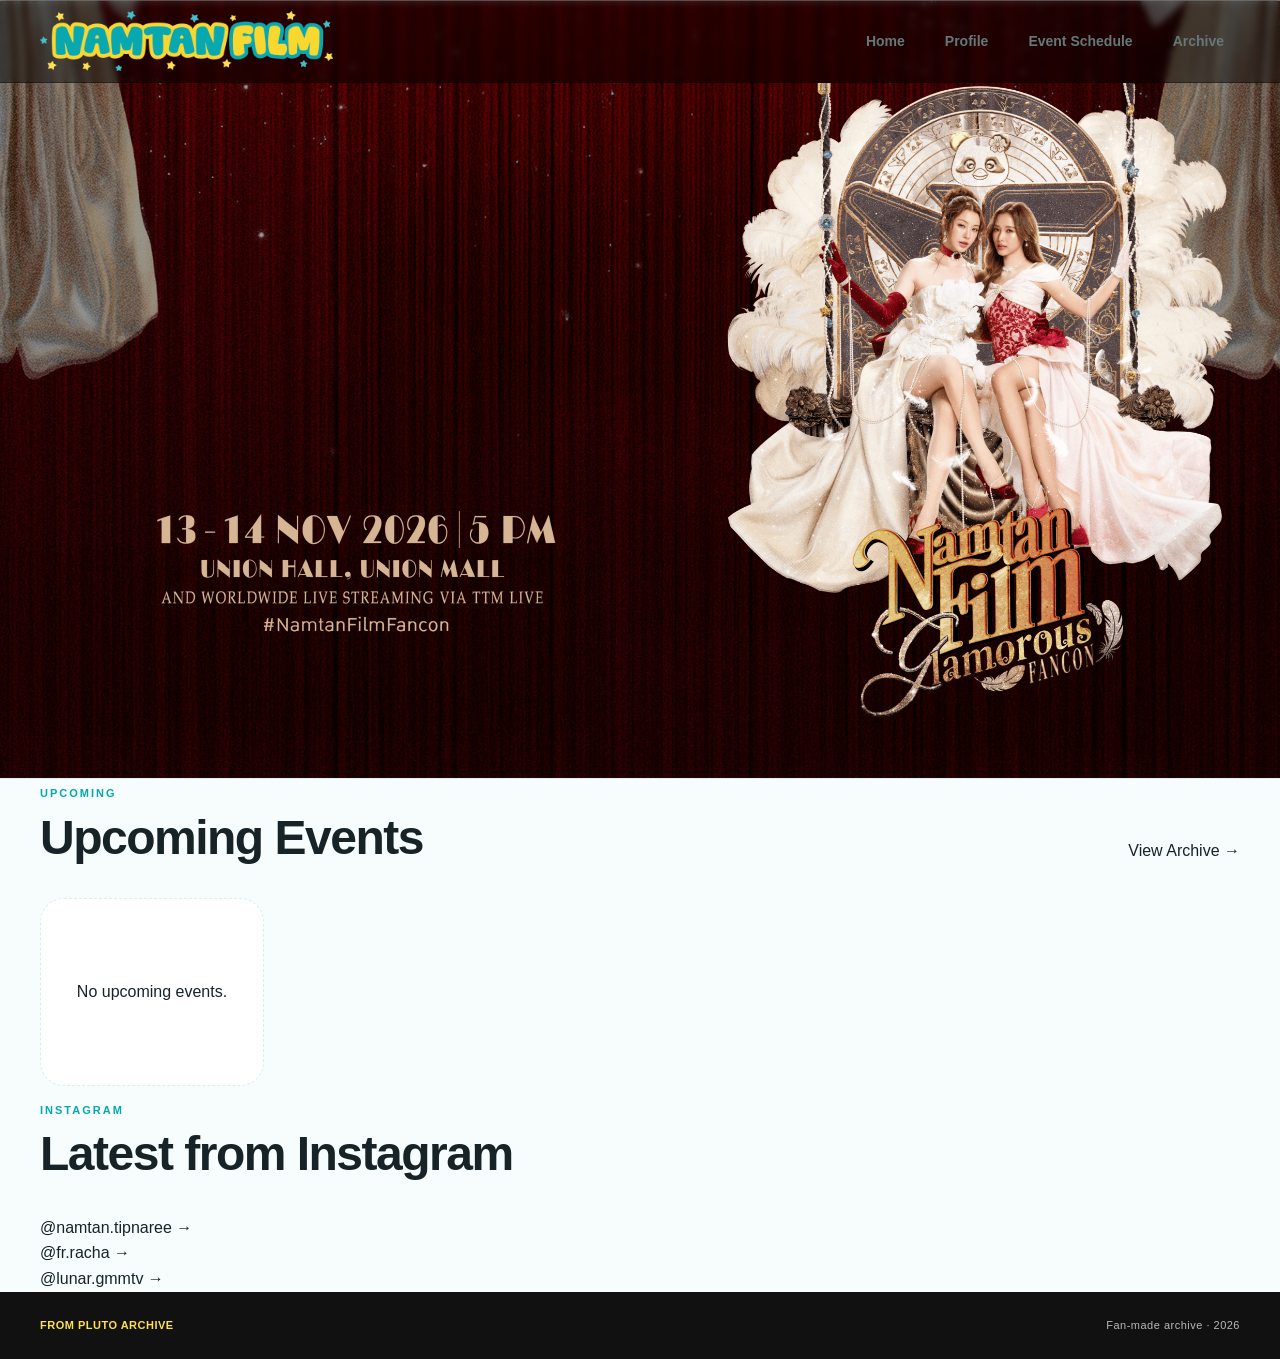
==== commit 9067e97f: "Adjust margin-top for hero text div Updated margin-top style for the centered div." ====
--- a/index.html
+++ b/index.html
@@ -20,7 +20,7 @@
             <div class="hero-text">
                 <iframe class="youtube-video" src="https://www.youtube.com/embed/L0LOI8v7eWU?autoplay=1&mute=1&loop=1&playlist=L0LOI8v7eWU"
                 title="YouTube video player" frameborder="0" allow="autoplay; encrypted-media; picture-in-picture" allowfullscreen> </iframe>
-                <div style="text-align:center; margin-top:10px;">
+                <div style="text-align:center; margin-top:20px;">
                     <img src="images/fancon-text.png" alt="NamtanFilmFanCon-text" style="width:400px;">
                 </div>
             </div>
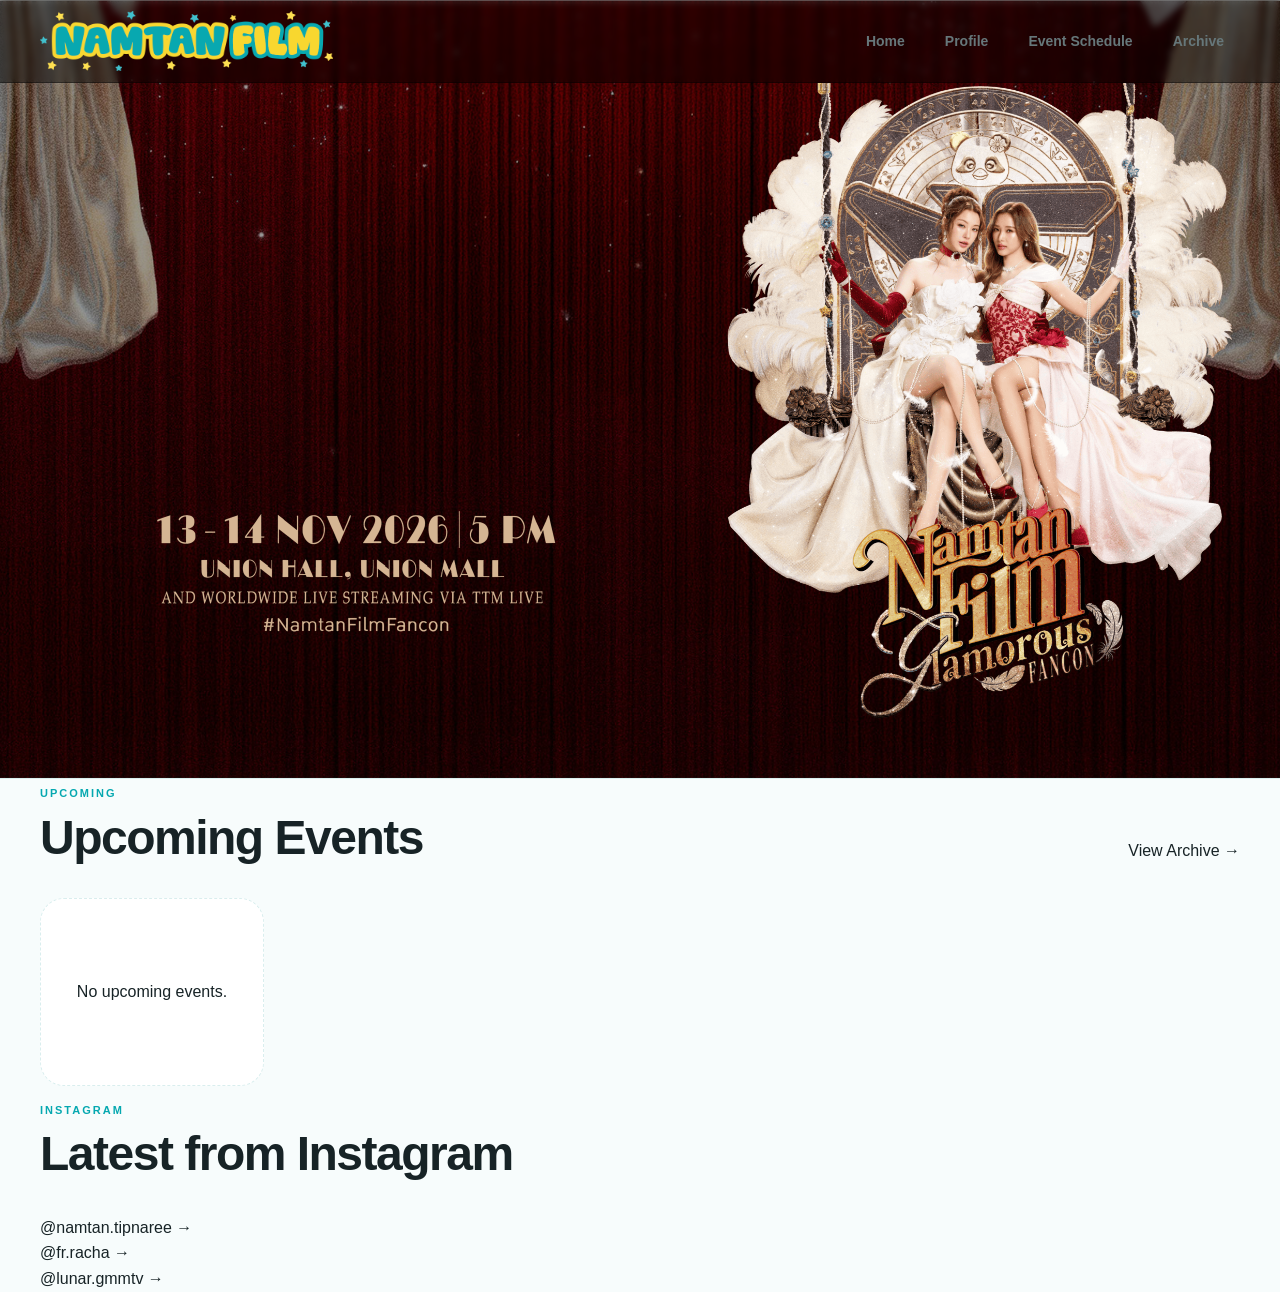
==== commit a858b7ee: "Update index.html" ====
--- a/index.html
+++ b/index.html
@@ -185,21 +185,7 @@
 </div>
 
 
-<footer class="site-footer">
-
-    <div class="container footer-inner">
-
-        <span>
-            FROM PLUTO ARCHIVE
-        </span>
-
-        <span>
-            Fan-made archive · 2026
-        </span>
-
-    </div>
-
-</footer>
+<div id="site-footer"></div>
 
 
 <script src="app.js" defer></script>
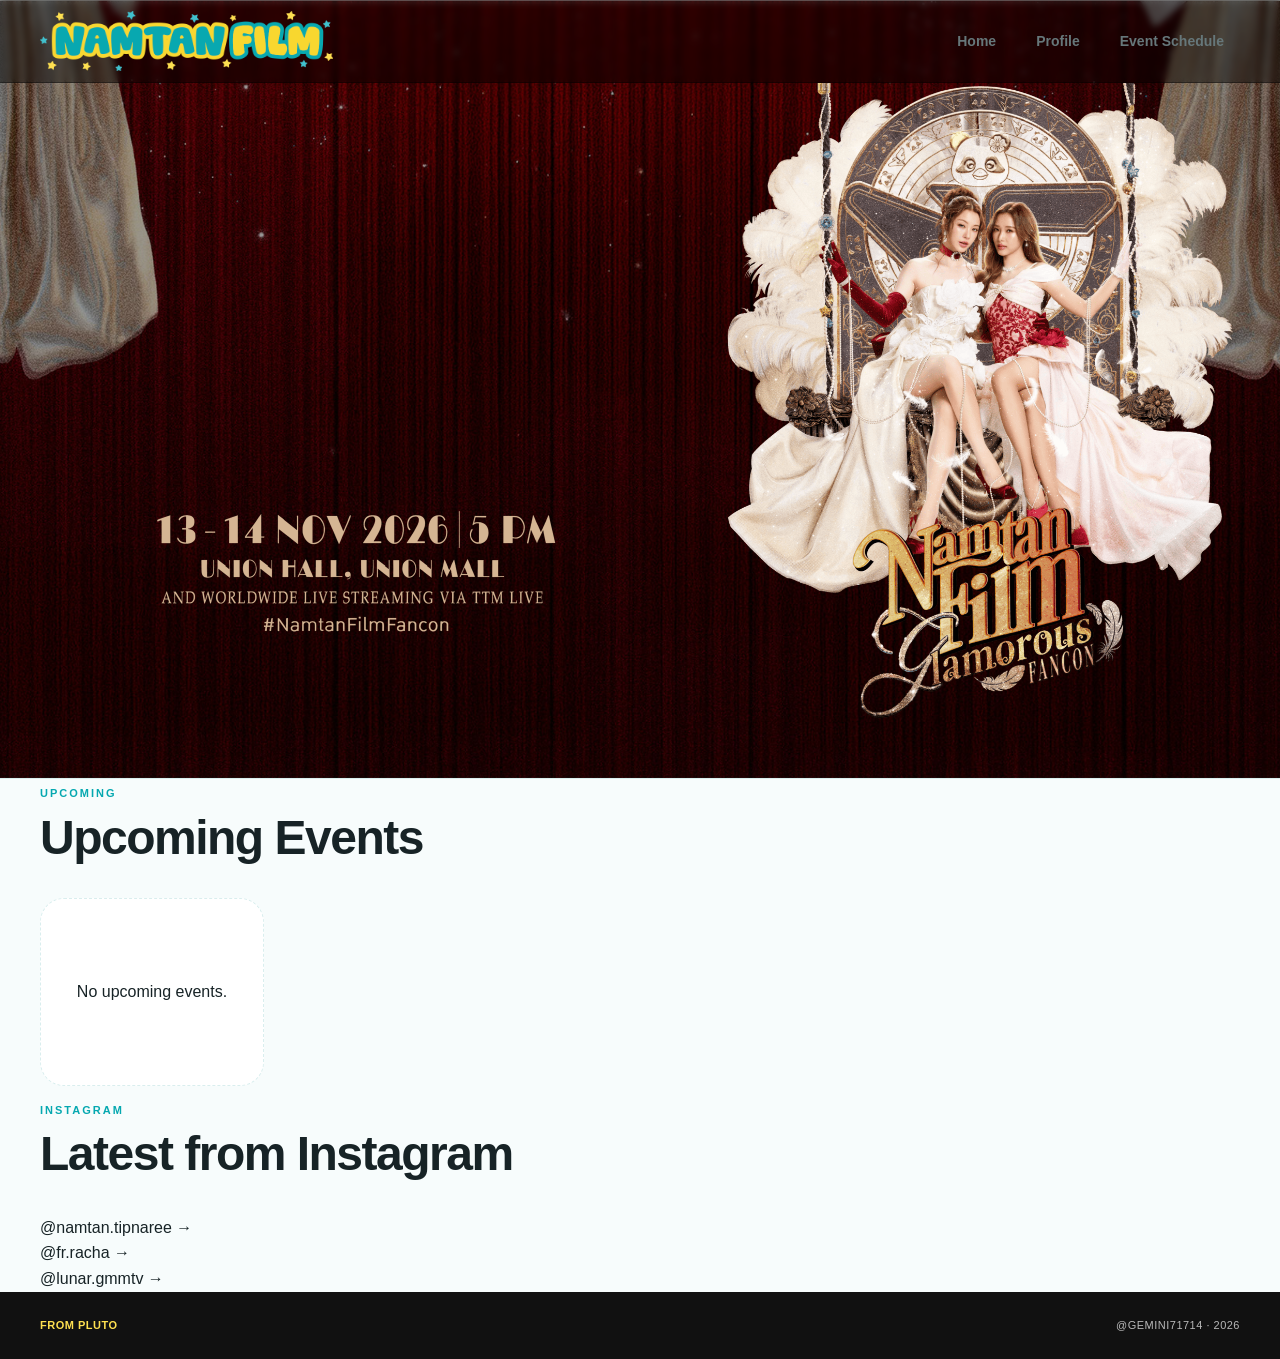
==== commit 33ec5579: "Update index.html" ====
--- a/index.html
+++ b/index.html
@@ -38,9 +38,6 @@
                     <span class="eyebrow">UPCOMING</span>
                     <h2>Upcoming Events</h2>
                 </div>
-                <a href="/archive" class="section-link">
-                    View Archive →
-                </a>
             </div>
             <div id="upcomingEvents" class="upcoming-grid"></div>
         </div>
--- a/style.css
+++ b/style.css
@@ -318,6 +318,193 @@
 
 .upcoming-grid::-webkit-scrollbar {
     display: none;
+}
+
+
+
+/* =========================================================
+   PROFILE
+========================================================= */
+
+.profile-section {
+    padding: 70px 0 100px;
+}
+
+.profile-heading {
+    margin-bottom: 45px;
+}
+
+.profile-heading h1 {
+    margin-top: 8px;
+}
+
+
+/* TABS */
+
+.profile-tabs {
+    display: grid;
+    grid-template-columns:
+        repeat(3, 1fr);
+
+    border-top: 1px solid var(--border);
+    border-bottom: 1px solid var(--border);
+}
+
+.profile-tab {
+    position: relative;
+
+    padding: 20px 15px;
+
+    border: none;
+    background: transparent;
+
+    font-family: inherit;
+    font-size: 12px;
+    font-weight: 600;
+
+    letter-spacing: 0.12em;
+
+    color: var(--muted);
+
+    cursor: pointer;
+
+    transition:
+        color 0.2s ease;
+}
+
+.profile-tab + .profile-tab {
+    border-left: 1px solid var(--border);
+}
+
+.profile-tab:hover {
+    color: var(--text);
+}
+
+.profile-tab.active {
+    color: var(--text);
+}
+
+.profile-tab.active::after {
+    content: "";
+
+    position: absolute;
+
+    left: 20%;
+    right: 20%;
+    bottom: -1px;
+
+    height: 2px;
+
+    background: var(--text);
+}
+
+
+/* CONTENT */
+
+.profile-content {
+    margin-top: 45px;
+}
+
+.profile-panel {
+    display: none;
+}
+
+.profile-panel.active {
+    display: block;
+}
+
+
+/* PROFILE LAYOUT */
+
+.profile-layout {
+    display: grid;
+
+    grid-template-columns:
+        minmax(300px, 0.9fr)
+        minmax(350px, 1.1fr);
+
+    gap: 70px;
+
+    align-items: center;
+
+    padding: 20px 0;
+}
+
+
+/* IMAGE */
+
+.profile-image {
+    width: 100%;
+}
+
+.profile-image-placeholder {
+    aspect-ratio: 4 / 5;
+
+    display: flex;
+    align-items: center;
+    justify-content: center;
+
+    border: 1px solid var(--border);
+
+    background: rgba(0, 0, 0, 0.03);
+
+    font-size: 12px;
+    letter-spacing: 0.12em;
+
+    color: var(--muted);
+}
+
+
+/* INFO */
+
+.profile-info {
+    padding-right: 30px;
+}
+
+.profile-info h2 {
+    margin: 10px 0 5px;
+
+    font-size: clamp(
+        42px,
+        6vw,
+        76px
+    );
+
+    line-height: 0.95;
+}
+
+.profile-name {
+    margin: 0 0 45px;
+
+    color: var(--muted);
+
+    font-size: 14px;
+}
+
+
+.profile-details {
+    border-top: 1px solid var(--border);
+}
+
+.profile-detail {
+    display: grid;
+    grid-template-columns:120px 1fr;
+    gap: 25px;
+    padding: 18px 0;
+    border-bottom: 1px solid var(--border);
+}
+
+.profile-detail > span {
+    font-size: 10px;
+    font-weight: 600;
+    letter-spacing: 0.12em;
+    color: var(--muted);
+}
+
+.profile-detail p {
+    margin: 0;
+    font-size: 14px;
+    line-height: 1.7;
 }
 
 
@@ -2183,6 +2370,53 @@
         gap: 12px;
     }
 
+/* Profile */
+.profile-section {
+        padding: 45px 0 70px;
+    }
+
+    .profile-heading {
+        margin-bottom: 30px;
+    }
+
+    .profile-tabs {
+        grid-template-columns:
+            repeat(3, 1fr);
+    }
+
+    .profile-tab {
+        padding: 16px 5px;
+        font-size: 10px;
+    }
+
+    .profile-content {
+        margin-top: 30px;
+    }
+
+    .profile-layout {
+        grid-template-columns: 1fr;
+        gap: 35px;
+    }
+
+    .profile-info {
+        padding-right: 0;
+    }
+
+    .profile-info h2 {
+        font-size: 48px;
+    }
+
+    .profile-name {
+        margin-bottom: 30px;
+    }
+
+    .profile-detail {
+        grid-template-columns: 90px 1fr;
+        gap: 15px;
+    }
+
+
+   
     /* Calendar */
    .calendar-section {
     padding: 45px 0;
